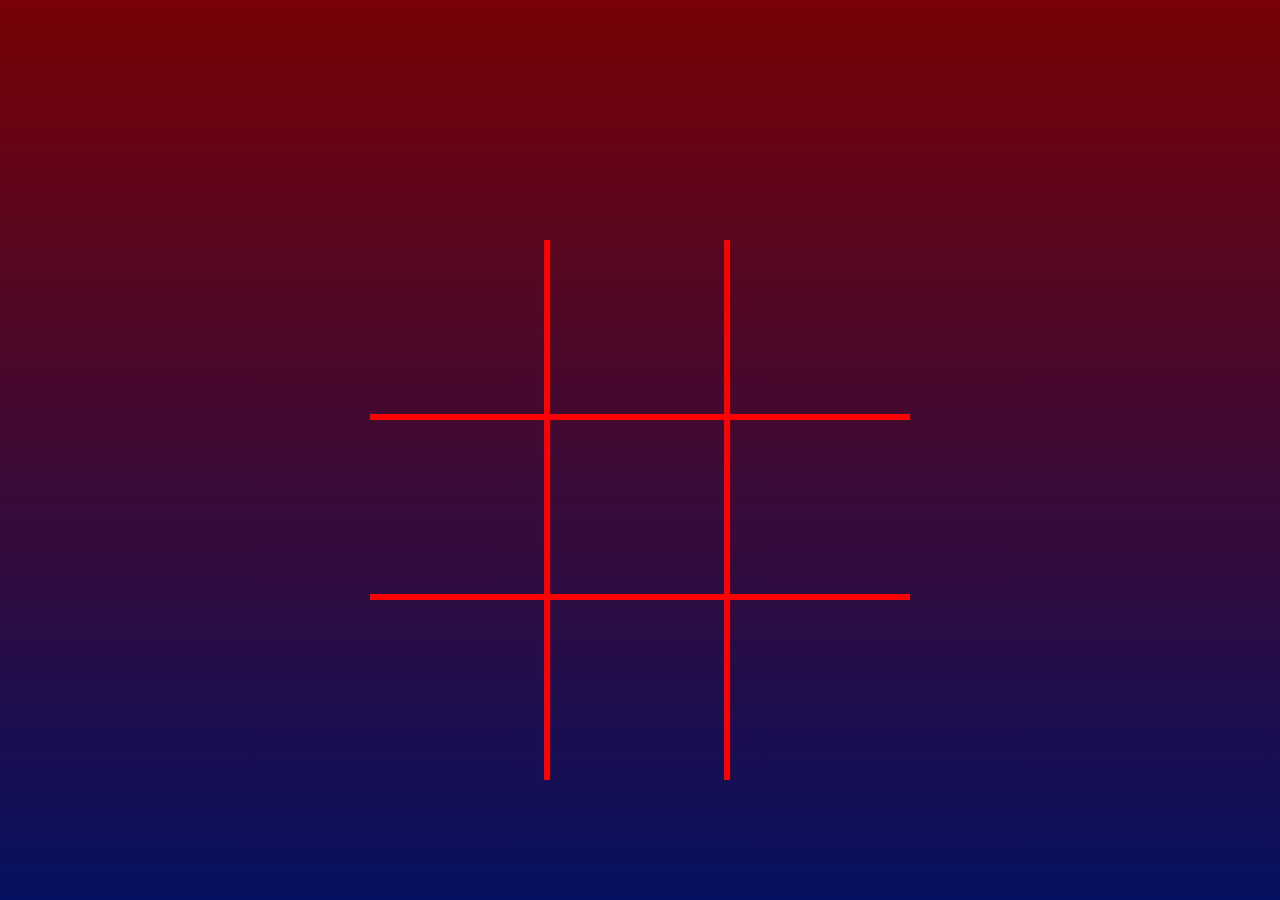
==== index.html @ 03b7354a "first commit" ====
<!DOCTYPE html>
<html lang="en">
<head>
    <meta charset="UTF-8">
    <meta name="viewport" content="width=device-width, initial-scale=1.0">
    <title>Document</title>
    <link rel="preconnect" href="https://fonts.googleapis.com">
<link rel="preconnect" href="https://fonts.gstatic.com" crossorigin>
<link href="https://fonts.googleapis.com/css2?family=Gulzar&family=Poppins:ital,wght@0,100;0,200;0,300;0,400;0,500;0,600;0,700;0,800;0,900;1,100;1,200;1,300;1,400;1,500;1,600;1,700;1,800;1,900&display=swap" rel="stylesheet">
    <link rel="stylesheet" href="style.css">
</head>
<body>
    <div id="text">

    </div>
    <div class="container">
        <div class="column">
            <div id="box1" class="box" onclick="getEle(this)"></div>
            <div id="box2" class="box" onclick="getEle(this)"></div>
            <div id="box3" class="box" onclick="getEle(this)"></div>
        </div>
        <div class="column">
            <div id="box4" class="box" onclick="getEle(this)"></div>
            <div id="box5" class="box" onclick="getEle(this)"></div>
            <div id="box6" class="box" onclick="getEle(this)"></div>
        </div>
        <div class="column">
            <div id="box7" class="box" onclick="getEle(this)"></div>
            <div id="box8" class="box" onclick="getEle(this)"></div>
            <div id="box9" class="box" onclick="getEle(this)"></div>
        </div>
    </div>
</body>
<script src="app.js"></script>
</html>
---- style.css ----
*{
    margin: 0;
    padding: 0;
    box-sizing: border-box;
    font-family: "Poppins", sans-serif;
}
body{
    height: 100vh;
    width: 100vw;
    display: flex;
    flex-direction: column;
    align-items: center;
    justify-content: space-evenly;
    background: #780206; /* fallback for old browsers */
  background: -webkit-linear-gradient(to bottom, #780206, #061161); /* Chrome 10-25, Safari 5.1-6 */
  background: linear-gradient(to bottom, #780206, #061161); /* W3C, IE 10+/ Edge, Firefox 16+, Chrome 26+, Opera 12+, Safari 7+ */
}
#text p{
    font-size: 2rem;
}
.container{
    display: flex;
}
.box{
    height: 180px;
    width: 180px;
    display: flex;
    align-items: center;
    justify-content: center;
    font-size: 5rem;
    font-weight: 600;
    color: white;
}
#box1{
    border-right: 6px solid red;
    border-bottom: 6px solid red;
}
#box2{
    border-right: 6px solid red;
    border-bottom: 6px solid red;
}
#box3{
    border-right: 6px solid red;
}
#box4{
    border-right: 6px solid red;
    border-bottom: 6px solid red;
}
#box5{
    border-right: 6px solid red;
    border-bottom: 6px solid red;
}
#box6{
    border-right: 6px solid red;
}
#box7{
    border-bottom: 6px solid red;
}
#box8{
    border-bottom: 6px solid red;
}
.disable{
    pointer-events: none;
}
.display{
    display: none;
}
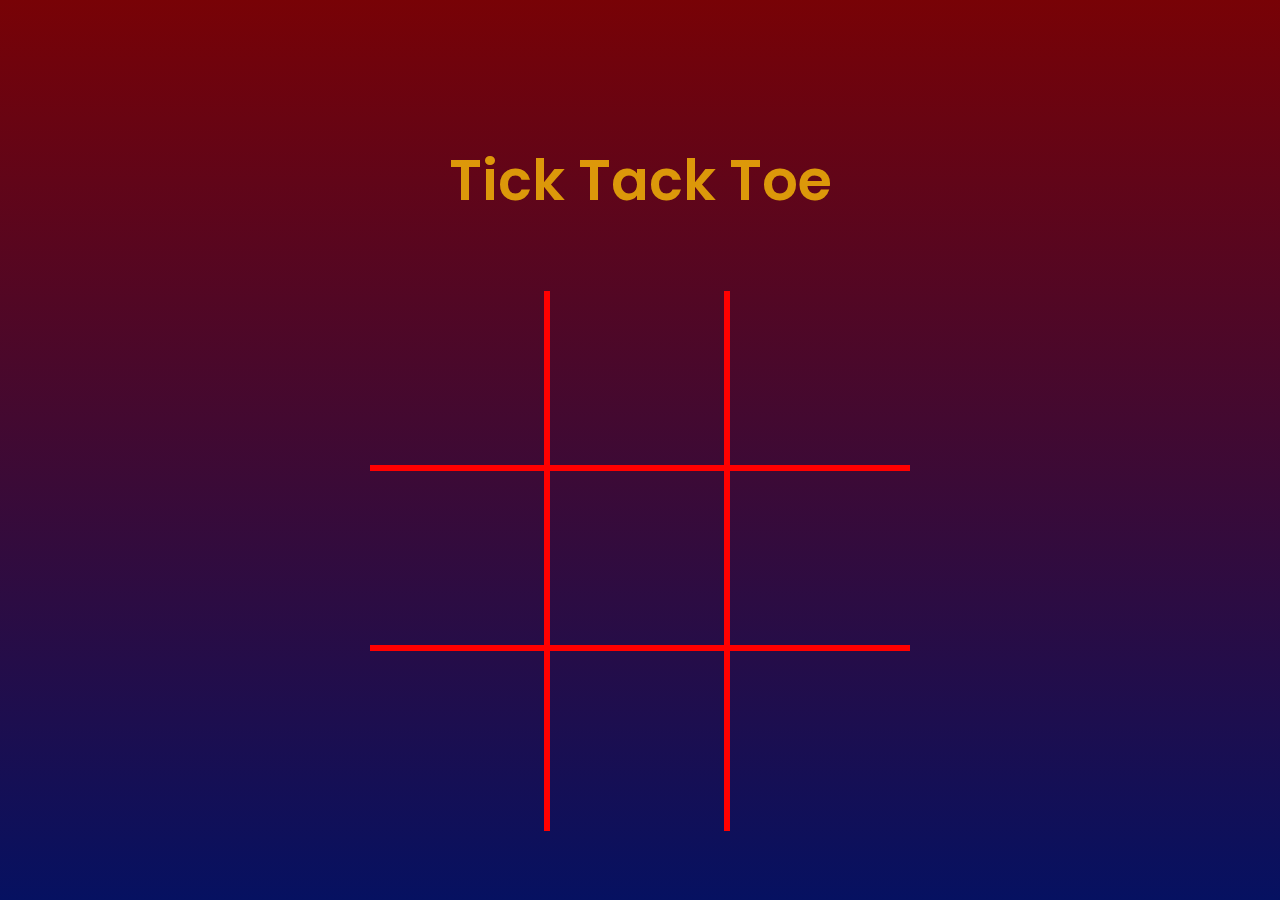
==== commit 2953a696: "second commit" ====
--- a/index.html
+++ b/index.html
@@ -13,6 +13,7 @@
     <div id="text">
 
     </div>
+    <h2>Tick Tack Toe</h2>
     <div class="container">
         <div class="column">
             <div id="box1" class="box" onclick="getEle(this)"></div>
--- a/style.css
+++ b/style.css
@@ -64,4 +64,9 @@
 }
 .display{
     display: none;
+}
+h2{
+    font-size: 3.5rem;
+    font-weight: 600;
+    color: #ffc107c7;
 }